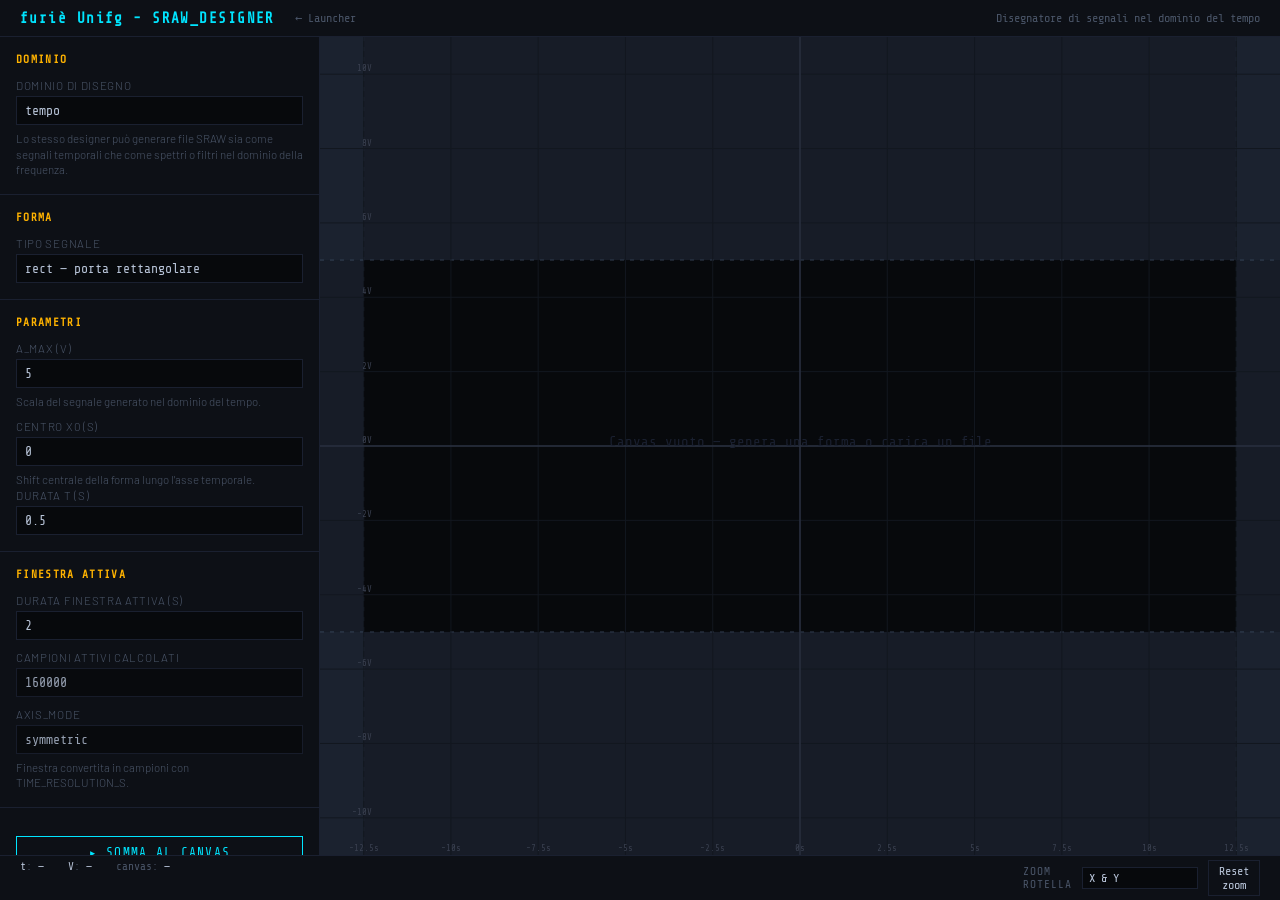
==== www/designer/index.html @ 0b74566f "Initial public release" ====
<!DOCTYPE html>
<html lang="it">
<head>
<meta charset="UTF-8">
<meta name="viewport" content="width=device-width, initial-scale=1.0">
<title>furiè UniFG - SRAW Designer</title>
<style>
  @import url('https://fonts.googleapis.com/css2?family=Share+Tech+Mono&family=Barlow:wght@300;400;600&display=swap');

  :root {
    --bg:      #07090c;
    --panel:   #0d1016;
    --border:  #1a2030;
    --accent:  #00e5ff;
    --accent2: #ffb300;
    --red:     #ff4060;
    --green:   #00ff88;
    --purple:  #c080ff;
    --text:    #b8c4d8;
    --muted:   #4a5568;
    --mono:    'Share Tech Mono', monospace;
    --sans:    'Barlow', sans-serif;
  }

  *, *::before, *::after { box-sizing: border-box; margin: 0; padding: 0; }
  body {
    background: var(--bg);
    color: var(--text);
    font-family: var(--sans);
    font-weight: 300;
    height: 100vh;
    display: flex;
    flex-direction: column;
    overflow: hidden;
  }

  #header {
    background: var(--panel);
    border-bottom: 1px solid var(--border);
    padding: 10px 20px;
    display: flex;
    align-items: center;
    gap: 20px;
    flex-shrink: 0;
  }
  #header h1 { font-family: var(--mono); font-size: 0.9rem; color: var(--accent); letter-spacing: 0.1em; }
  #header a { font-family: var(--mono); font-size: 0.75rem; color: var(--muted); text-decoration: none; }
  #header a:hover { color: var(--accent); }

  #main { display: flex; flex: 1; overflow: hidden; }

  #sidebar {
    width: 320px;
    background: var(--panel);
    border-right: 1px solid var(--border);
    display: flex;
    flex-direction: column;
    flex-shrink: 0;
    overflow-y: auto;
  }

  .sb-section {
    padding: 16px;
    border-bottom: 1px solid var(--border);
  }
  .sb-section h3 {
    font-family: var(--mono);
    font-size: 0.7rem;
    letter-spacing: 0.12em;
    color: var(--accent2);
    text-transform: uppercase;
    margin-bottom: 12px;
  }

  label {
    display: block;
    font-size: 0.72rem;
    letter-spacing: 0.06em;
    color: var(--muted);
    text-transform: uppercase;
    margin-bottom: 4px;
    margin-top: 10px;
  }
  label:first-of-type { margin-top: 0; }

  select, input[type="number"], input[type="text"] {
    width: 100%;
    background: var(--bg);
    border: 1px solid var(--border);
    color: var(--text);
    font-family: var(--mono);
    font-size: 0.82rem;
    padding: 6px 8px;
    outline: none;
    appearance: none;
    transition: border-color 0.15s, opacity 0.15s;
  }
  select:focus, input:focus { border-color: var(--accent); }
  select:disabled, input[readonly] { opacity: 0.8; cursor: default; }

  .mini-note {
    margin-top: 6px;
    font-size: 0.72rem;
    color: var(--muted);
    line-height: 1.35;
  }

  .btn-full {
    width: 100%;
    margin-top: 12px;
    background: transparent;
    border: 1px solid var(--accent);
    color: var(--accent);
    font-family: var(--mono);
    font-size: 0.8rem;
    letter-spacing: 0.1em;
    padding: 8px;
    cursor: pointer;
    text-transform: uppercase;
    transition: background 0.15s, color 0.15s;
  }
  .btn-full:hover { background: var(--accent); color: var(--bg); }
  .btn-export { border-color: var(--green); color: var(--green); }
  .btn-export:hover { background: var(--green); color: var(--bg); }

  #canvas-wrap { flex: 1; position: relative; overflow: hidden; }
  canvas { display: block; width: 100%; height: 100%; cursor: crosshair; }

  #statusbar {
    background: var(--panel);
    border-top: 1px solid var(--border);
    padding: 4px 20px;
    font-family: var(--mono);
    font-size: 0.7rem;
    color: var(--muted);
    display: flex;
    gap: 24px;
    flex-shrink: 0;
  }
  #statusbar span { color: var(--text); }

  #save-msg {
    margin-top: 10px;
    font-family: var(--mono);
    font-size: 0.72rem;
    min-height: 1.2em;
  }
  #save-msg.ok { color: var(--green); }
  #save-msg.err { color: var(--red); }
</style>
</head>
<body>

<div id="header">
  <h1>furiè Unifg - SRAW_DESIGNER</h1>
  <a href="../index.php">← Launcher</a>
  <span style="flex:1"></span>
  <span id="header-subtitle" style="font-family:var(--mono);font-size:0.75rem;color:var(--muted)">Disegnatore di segnali nel dominio del tempo e filtri nel dominio della frequenza</span>
</div>

<div id="main">
  <div id="sidebar">

    <div class="sb-section">
      <h3>Dominio</h3>
      <label>Dominio di disegno</label>
      <select id="domain" onchange="updateDomainUi()">
        <option value="time" selected>tempo</option>
        <option value="freq">frequenza</option>
      </select>
      <div class="mini-note">Lo stesso designer può generare file SRAW sia come segnali temporali che come spettri o filtri nel dominio della frequenza.</div>
    </div>

    <div class="sb-section">
      <h3>Forma</h3>
      <label>Tipo segnale</label>
      <select id="shape-type" onchange="onShapeChange()">
        <option value="rect">rect — porta rettangolare</option>
        <option value="tri">tri — porta triangolare</option>
        <option value="sinc">sinc — sinc cardinale</option>
        <option value="sin">sin — sinusoide</option>
        <option value="cos">cos — cosinusoide</option>
        <option value="square">onda quadra</option>
        <option value="gauss">gaussiana</option>
        <option value="exp">esponenziale</option>
        <option value="ramp">rampa lineare</option>
        <option value="dirac">impulso (approssimato)</option>
        <option value="step">gradino unitario</option>
      </select>
    </div>

    <div class="sb-section">
      <h3>Parametri</h3>
      <label id="amp-max-label">A_max (V)</label>
      <input type="number" id="amp-max" value="5" step="0.5">
      <div class="mini-note" id="amp-note">Scala del segnale generato nel dominio del tempo.</div>

      <label id="center-label">Centro x0 (s)</label>
      <input type="number" id="center-x0" value="0" step="0.1">
      <div class="mini-note" id="center-note">Shift centrale della forma lungo l'asse X.</div>

      <div id="params-fields"></div>
    </div>

    <div class="sb-section">
      <h3>Finestra attiva</h3>
      <label id="window-label">Durata finestra attiva (s)</label>
      <input type="number" id="window-span" value="2" step="0.1">
      <label>Campioni attivi calcolati</label>
      <input type="number" id="n-samples" value="0" readonly>
      <label>axis_mode</label>
      <select id="axis-mode" disabled>
        <option value="symmetric" selected>symmetric</option>
        <option value="positive">positive</option>
      </select>
      <div class="mini-note" id="window-note">La finestra attiva viene convertita automaticamente in campioni usando la risoluzione del dominio selezionato.</div>
    </div>

    <div class="sb-section">
      <button class="btn-full" onclick="generate()">▸ Somma al canvas</button>
      <button class="btn-full" onclick="clearCanvas()" style="margin-top:6px;border-color:var(--red);color:var(--red)">✕ Pulisci canvas</button>
    </div>

    <div class="sb-section">
      <h3>Operazioni sul canvas</h3>
      <label>Operazione</label>
      <select id="op-type" onchange="updateOpUi()">
        <option value="gain">gain — scala ampiezza</option>
        <option value="shift">shift — traslazione asse X</option>
        <option value="mirror_y">mirror — ribalta asse X</option>
        <option value="dilate_x">dilata — dilata asse X</option>
        <option value="mul">moltiplica per sraw da /data</option>
        <option value="sum_file">somma sraw da /data</option>
      </select>
      <div id="op-params-fields"></div>
      <button class="btn-full" onclick="applyOp()" style="border-color:var(--purple);color:var(--purple)">▸ Applica</button>
      <div id="op-msg" style="margin-top:8px;font-family:var(--mono);font-size:0.72rem;min-height:1em"></div>
    </div>

    <div class="sb-section">
      <h3>File</h3>
      <button class="btn-full" onclick="openFileBrowserLoad()" style="border-color:var(--accent2);color:var(--accent2)">⬆ Carica da /data (somma)</button>
      <button class="btn-full btn-export" onclick="openFileBrowserSave()" style="margin-top:6px">⬇ Salva in /data</button>
      <div id="save-msg"></div>
    </div>

  </div>

  <div id="canvas-wrap">
    <canvas id="cv"></canvas>
  </div>
</div>

<div id="statusbar">
  <div><span id="st-x-label">t</span>: <span id="st-x">—</span></div>
  <div><span id="st-y-label">V</span>: <span id="st-y">—</span></div>
  <div>canvas: <span id="st-n">—</span></div>
  <div style="margin-left:auto;display:flex;align-items:center;gap:10px">
    <span style="font-size:0.7rem;color:var(--muted);text-transform:uppercase;letter-spacing:0.1em">Zoom rotella</span>
    <select id="zoom-mode" style="font-family:var(--mono);font-size:0.75rem;background:var(--bg);border:1px solid var(--border);color:var(--text);padding:3px 6px;outline:none">
      <option value="xy">X &amp; Y</option>
      <option value="x">solo X</option>
      <option value="y">solo Y</option>
    </select>
    <button onclick="resetViewport()" style="font-family:var(--mono);font-size:0.75rem;background:transparent;border:1px solid var(--border);color:var(--text);padding:3px 10px;cursor:pointer">Reset zoom</button>
  </div>
</div>

<script src="../shared/sraw_shared.js"></script>
<script>
const fileBrowser = new SrawFileBrowser({ phpRoot: '../' });

let C = null;
let vp  = { xMin: -1, xMax: 1, yMin: -1, yMax: 1 };
let pan = { active: false, startX: 0, startY: 0, vpStart: null };

let currentPreviewSamples = null;
let currentDesign         = null;
// Canvas accumulato denso: null = vuoto
// Quando popolato: { axisMode:'symmetric', re: Float64Array, im: Float64Array }
let canvasDense = null;

const cv  = document.getElementById('cv');
const ctx = cv.getContext('2d');

// ── Shape params ─────────────────────────────────────────────────
const SHAPE_PARAMS = {
  rect:   [ { id: 'T', step: 0.1, valTime: 0.5,  valFreq: 200,   label: d => d === 'time' ? 'Durata T (s)'    : 'Larghezza B (Hz)' } ],
  tri:    [ { id: 'T', step: 0.1, valTime: 0.5,  valFreq: 200,   label: d => d === 'time' ? 'Durata T (s)'    : 'Larghezza B (Hz)' } ],
  sinc:   [ { id: 'T', step: 0.1, valTime: 0.5,  valFreq: 200,   label: d => d === 'time' ? 'Scala T (s)'     : 'Scala B (Hz)'     } ],
  sin:    [ { id: 'f',    step: 0.5,  valTime: 2,    valFreq: 0.01, label: d => d === 'time' ? 'Frequenza f (Hz)' : 'Densità ν (cicli/Hz)' },
            { id: 'phi',  step: 0.1,  valTime: 0,    valFreq: 0,    label: () => 'Fase φ (rad)' } ],
  cos:    [ { id: 'f',    step: 0.5,  valTime: 2,    valFreq: 0.01, label: d => d === 'time' ? 'Frequenza f (Hz)' : 'Densità ν (cicli/Hz)' },
            { id: 'phi',  step: 0.1,  valTime: 0,    valFreq: 0,    label: () => 'Fase φ (rad)' } ],
  square: [ { id: 'f',    step: 0.5,  valTime: 2,    valFreq: 0.01, label: d => d === 'time' ? 'Frequenza f (Hz)' : 'Densità ν (cicli/Hz)' },
            { id: 'duty', step: 0.05, valTime: 0.5,  valFreq: 0.5,  label: () => 'Duty cycle (0–1)' } ],
  gauss:  [ { id: 'sigma', step: 0.05, valTime: 0.2,  valFreq: 80,   label: d => d === 'time' ? 'σ (s)' : 'σ (Hz)' } ],
  exp:    [ { id: 'tau',   step: 0.05, valTime: 0.3,  valFreq: 120,  label: d => d === 'time' ? 'τ (s)' : 'τ (Hz)' } ],
  ramp:   [ { id: 'T', step: 0.1, valTime: 12.5, valFreq: 10000, label: d => d === 'time' ? 'Durata T (s)' : 'Larghezza B (Hz)' } ],
  dirac:  [ { id: 'width', step: 0.01, valTime: 0.05, valFreq: 40,   label: d => d === 'time' ? 'Larghezza impulso (s)' : 'Larghezza impulso (Hz)' } ],
  step:   [],
};

// Centri di default per forma (dominio tempo). Le altre forme usano 0.
const SHAPE_DEFAULT_CENTER = { ramp: 'half_max' }; // 'half_max' = C.TIME_MAX/2 at runtime

// Span di default per forma: null = usa il default globale (2s/1000Hz).
// 'full' = usa C.TIME_MAX / C.FREQ_MAX (range completo).
// Le forme il cui segnale si estende oltre la finestra di default
// vengono mostrate subito con il range fisico corretto.
const SHAPE_DEFAULT_SPAN = {
  exp:    'full',
  sin:    'full',
  cos:    'full',
  square: 'full',
  gauss:  'full',
  ramp:   'full',
};

// ── Op params ─────────────────────────────────────────────────────
const OP_PARAMS = {
  gain:     [ { id: 'gain_val',   label: 'Fattore (es. 0.5, -1, 2)', type: 'number', step: 0.1, def: 1 } ],
  shift:    [ { id: 'shift_val',  label: 'Valore shift', type: 'number', step: 0.1, def: 0 },
              { id: 'shift_unit', label: 'Unità', type: 'select',
                opts: [['samples','campioni'],['time','secondi (s)'],['freq','Hz']] } ],
  mirror_y: [],
  dilate_x: [ { id: 'dilate_val', label: 'Fattore dilatazione', type: 'number', step: 0.1, def: 2 } ],
  mul:      [ { id: 'op_file', label: 'File B da /data', type: 'filepick' } ],
  sum_file: [ { id: 'op_file', label: 'File B da /data', type: 'filepick' } ],
};

// ── Domain helpers ────────────────────────────────────────────────
function getDomain()              { return document.getElementById('domain').value; }
function getAxisUnit()            { return getDomain() === 'time' ? 's' : 'Hz'; }
function getAmpUnit()             { return getDomain() === 'time' ? 'V' : 'Vs'; }
function getXRes()                { return getDomain() === 'time' ? C.TIME_RES     : C.FREQ_RES;      }
function getAmpRes()              { return getDomain() === 'time' ? C.AMP_TIME_RES : C.AMP_FREQ_RES;  }
function getHalfRangeXPhys()      { return getDomain() === 'time' ? C.TIME_MAX     : C.FREQ_MAX;      }
function getAmpDisplayHalfRange() { return 2 * C.AMP_INT_MAX * getAmpRes(); }
function getHardXRange()          { return { min: -(C.MAX_SAMPLES / 2), max: (C.MAX_SAMPLES / 2) - 1 }; }

function fmtFixedTrim(v, digits = 6) {
  return Number(v).toFixed(digits).replace(/\.0+$/, '').replace(/(\.\d*?)0+$/, '$1');
}

// ── Shape change handler ──────────────────────────────────────────
function onShapeChange() {
  if (!C) return;
  const shape    = document.getElementById('shape-type').value;
  const centerEl = document.getElementById('center-x0');
  const spanEl   = document.getElementById('window-span');

  // Se l'utente non ha mai toccato il centro, imposta il default per la forma
  if (!centerEl.dataset.userTouched) {
    const rawCenter = SHAPE_DEFAULT_CENTER[shape];
    const defCenter = getDomain() === 'time'
      ? (rawCenter === 'half_max' ? C.TIME_MAX / 2 : (rawCenter ?? 0))
      : (rawCenter === 'half_max' ? C.FREQ_MAX / 2 : (rawCenter ? rawCenter * C.FREQ_RES / C.TIME_RES : 0));
    centerEl.value = fmtFixedTrim(defCenter, 6);
  }

  // Se l'utente non ha mai toccato la finestra, imposta lo span di default per la forma
  if (!spanEl.dataset.userTouched) {
    const spanSpec = SHAPE_DEFAULT_SPAN[shape];
    if (spanSpec === 'full') {
      const fullSpan = getDomain() === 'time' ? C.TIME_MAX * 2 : C.FREQ_MAX * 2;
      spanEl.value = fmtFixedTrim(fullSpan, 6);
    }
  }

  updateParams();
  clearSaveMsg();
}

// ── UI helpers ────────────────────────────────────────────────────
function updateParams() {
  const domain = getDomain();
  const shape  = document.getElementById('shape-type').value;
  const wrap   = document.getElementById('params-fields');
  wrap.innerHTML = '';
  for (const p of (SHAPE_PARAMS[shape] || [])) {
    const defVal = domain === 'time' ? p.valTime : p.valFreq;
    wrap.insertAdjacentHTML('beforeend',
      `<label>${p.label(domain)}</label>
       <input type="number" id="param-${p.id}" value="${defVal}" step="${p.step}">`);
  }
}

function getParam(id, fallback) {
  const el = document.getElementById('param-' + id);
  if (!el) return fallback;
  const v = parseFloat(el.value);
  return Number.isFinite(v) ? v : fallback;
}

function updateDomainUi() {
  if (!C) return;
  const domain   = getDomain();
  const axisUnit = getAxisUnit();
  const ampUnit  = getAmpUnit();

  document.getElementById('header-subtitle').textContent = domain === 'time'
    ? 'Disegnatore di segnali nel dominio del tempo'
    : 'Disegnatore di segnali nel dominio della frequenza';

  document.getElementById('amp-max-label').textContent = `A_max (${ampUnit})`;
  document.getElementById('amp-note').textContent = domain === 'time'
    ? 'Scala del segnale generato nel dominio del tempo.'
    : 'Scala dello spettro o filtro generato nel dominio della frequenza.';

  document.getElementById('center-label').textContent = `Centro x0 (${axisUnit})`;
  document.getElementById('center-note').textContent  = domain === 'time'
    ? "Shift centrale della forma lungo l'asse temporale."
    : "Shift centrale della forma lungo l'asse di frequenza.";

  document.getElementById('window-label').textContent = domain === 'time'
    ? 'Durata finestra attiva (s)' : 'Larghezza finestra attiva (Hz)';

  document.getElementById('window-note').textContent = domain === 'time'
    ? 'Finestra convertita in campioni con TIME_RESOLUTION_S.'
    : 'Finestra convertita in campioni con FREQ_RESOLUTION_HZ.';

  document.getElementById('st-x-label').textContent = domain === 'time' ? 't' : 'f';
  document.getElementById('st-y-label').textContent = ampUnit;

  document.getElementById('center-x0').step = domain === 'time' ? '0.1' : '1';

  const spanEl = document.getElementById('window-span');
  spanEl.step = domain === 'time' ? '0.1' : '1';
  if (!spanEl.dataset.userTouched) spanEl.value = domain === 'time' ? '2' : '1000';

  updateParams();
  syncWindowUi();
  resetViewport();
  clearSaveMsg();
  draw();
}

function updateOpUi() {
  const op   = document.getElementById('op-type').value;
  const wrap = document.getElementById('op-params-fields');
  wrap.innerHTML = '';
  for (const p of (OP_PARAMS[op] || [])) {
    const lbl = `<label style="margin-top:10px">${p.label}</label>`;
    if (p.type === 'number') {
      wrap.insertAdjacentHTML('beforeend',
        `${lbl}<input type="number" id="opf-${p.id}" value="${p.def}" step="${p.step}">`);
    } else if (p.type === 'select') {
      const opts = p.opts.map(([v, t]) => `<option value="${v}">${t}</option>`).join('');
      wrap.insertAdjacentHTML('beforeend', `${lbl}<select id="opf-${p.id}">${opts}</select>`);
    } else if (p.type === 'filepick') {
      wrap.insertAdjacentHTML('beforeend',
        `${lbl}<div style="display:flex;gap:6px;margin-top:4px">
          <input type="text" id="opf-${p.id}" placeholder="nessun file scelto" readonly
                 style="flex:1;opacity:0.7">
          <button onclick="pickOpFile()"
                  style="background:transparent;border:1px solid var(--border);color:var(--text);
                         font-family:var(--mono);font-size:0.75rem;padding:4px 8px;cursor:pointer">…</button>
        </div>`);
    }
  }
}

function pickOpFile() {
  fileBrowser.open({
    mode: 'load', filter: 'sraw',
    onPick: relPath => {
      const el = document.getElementById('opf-op_file');
      if (el) el.value = relPath;
    },
  });
}

function getOpParam(id) {
  const el = document.getElementById('opf-' + id);
  return el ? el.value : null;
}

// ── Window helpers ────────────────────────────────────────────────
function clipSpanPhysical(rawSpan) {
  const xRes = getXRes();
  const v = Number.isFinite(rawSpan) ? rawSpan : xRes;
  return Math.min(C.MAX_SAMPLES * xRes, Math.max(xRes, v));
}

function clipCenterPhysical(rawCenter) {
  const half = getHalfRangeXPhys();
  const v = Number.isFinite(rawCenter) ? rawCenter : 0;
  return Math.min(half, Math.max(-half, v));
}

function spanToRequestedSamples(spanPhysical) {
  return Math.min(C.MAX_SAMPLES, Math.max(1, Math.round(clipSpanPhysical(spanPhysical) / getXRes())));
}

function syncWindowUi() {
  if (!C) return;
  const spanEl    = document.getElementById('window-span');
  const centerEl  = document.getElementById('center-x0');
  const samplesEl = document.getElementById('n-samples');

  const clippedSpan = clipSpanPhysical(parseFloat(spanEl.value));
  const reqSamples  = spanToRequestedSamples(clippedSpan);
  spanEl.value    = fmtFixedTrim(reqSamples * getXRes(), 6);
  centerEl.value  = fmtFixedTrim(clipCenterPhysical(parseFloat(centerEl.value)), 6);
  samplesEl.value = String(reqSamples);
}

function xPhys(idx) { return idx * getXRes(); }
function yPhys(v)   { return v   * getAmpRes(); }

function clearSaveMsg() {
  const msg = document.getElementById('save-msg');
  msg.textContent = ''; msg.className = '';
}

function resetViewport() {
  if (!C) return;
  const xAbs = getHalfRangeXPhys()      * 1.10;
  const yAbs = getAmpDisplayHalfRange() * 1.10;
  vp = {
    xMin: -xAbs / getXRes(),   xMax:  xAbs / getXRes(),
    yMin: -yAbs / getAmpRes(), yMax:  yAbs / getAmpRes(),
  };
  draw();
}

// ── sinc helper ───────────────────────────────────────────────────
function sinc_norm(x) {
  return Math.abs(x) < 1e-12 ? 1 : Math.sin(Math.PI * x) / (Math.PI * x);
}

// ── computeNormalized ─────────────────────────────────────────────
function computeNormalized(xAxis, shape) {
  switch (shape) {
    case 'rect': {
      const T = getParam('T', getDomain() === 'time' ? 0.5 : 200);
      return Math.abs(xAxis) <= T / 2 ? 1 : 0;
    }
    case 'tri': {
      const T = Math.max(getParam('T', getDomain() === 'time' ? 0.5 : 200), 1e-12);
      const x = Math.abs(xAxis) / (T / 2);
      return x <= 1 ? 1 - x : 0;
    }
    case 'sinc': {
      const T = Math.max(getParam('T', getDomain() === 'time' ? 0.5 : 200), 1e-12);
      return sinc_norm(xAxis / T);
    }
    case 'sin':
      return Math.sin(2 * Math.PI * getParam('f', getDomain() === 'time' ? 2 : 0.01) * xAxis + getParam('phi', 0));
    case 'cos':
      return Math.cos(2 * Math.PI * getParam('f', getDomain() === 'time' ? 2 : 0.01) * xAxis + getParam('phi', 0));
    case 'square': {
      const freq  = getParam('f', getDomain() === 'time' ? 2 : 0.01);
      const phase = ((xAxis * freq) % 1 + 1) % 1;
      return phase < getParam('duty', 0.5) ? 1 : -1;
    }
    case 'gauss': {
      const sigma = Math.max(getParam('sigma', getDomain() === 'time' ? 0.2 : 80), 1e-12);
      return Math.exp(-(xAxis * xAxis) / (2 * sigma * sigma));
    }
    case 'exp': {
      const tau = Math.max(getParam('tau', getDomain() === 'time' ? 0.3 : 120), 1e-12);
      return xAxis >= 0 ? Math.exp(-xAxis / tau) : 0;
    }
    case 'ramp': {
      // rampa da 0 a 1 nell'intervallo [-T/2, +T/2], zero fuori
      const T    = Math.max(getParam('T', getDomain() === 'time' ? 12.5 : 10000), 1e-12);
      const half = T / 2;
      if (xAxis < -half || xAxis > half) return 0;
      return (xAxis + half) / T;
    }
    case 'dirac': {
      const width = Math.max(getParam('width', getDomain() === 'time' ? 0.05 : 40), getXRes());
      return Math.abs(xAxis) <= width / 2 ? 1 / width : 0;
    }
    case 'step':
      return xAxis >= 0 ? 1 : 0;
    default:
      return 0;
  }
}

// ── Dense canvas helpers ──────────────────────────────────────────
function makeDenseGrid() {
  return { xMin: -(C.MAX_SAMPLES / 2), len: C.MAX_SAMPLES };
}

function denseFromKnots(knots) {
  const { xMin, len } = makeDenseGrid();
  const re = new Float64Array(len);
  const im = new Float64Array(len);
  if (!knots || knots.length === 0) return { axisMode: 'symmetric', re, im };
  for (let i = 0; i < len; i++) {
    const s = interpolate(knots, xMin + i);
    re[i] = s.re;
    im[i] = s.im;
  }
  return { axisMode: 'symmetric', re, im };
}

/**
 * Produce knot points compatti dal canvas denso.
 * Include solo campioni non-zero e un campione zero di "guardia"
 * immediatamente prima e dopo ogni zona attiva.
 * Non aggiunge sentinel agli estremi assoluti: così il renderer
 * non traccia la linea fuori dalla zona attiva.
 */
function denseToKnots(dense) {
  const { xMin, len } = makeDenseGrid();
  const { re, im }    = dense;
  const out = [];

  for (let i = 0; i < len; i++) {
    const r = Math.round(re[i]);
    const j = Math.round(im[i]);

    const isNonZero   = r !== 0 || j !== 0;
    const prevNonZero = i > 0       && (Math.round(re[i - 1]) !== 0 || Math.round(im[i - 1]) !== 0);
    const nextNonZero = i < len - 1 && (Math.round(re[i + 1]) !== 0 || Math.round(im[i + 1]) !== 0);

    if (isNonZero || prevNonZero || nextNonZero) {
      out.push({ x: xMin + i, re: r, im: j });
    }
  }
  return out;
}

function clampDense(dense) {
  const m = C.AMP_INT_MAX;
  for (let i = 0; i < dense.re.length; i++) {
    dense.re[i] = Math.max(-m, Math.min(m, dense.re[i]));
    dense.im[i] = Math.max(-m, Math.min(m, dense.im[i]));
  }
}

function refreshFromDense() {
  currentPreviewSamples = denseToKnots(canvasDense);
  document.getElementById('st-n').textContent = `${currentPreviewSamples.length} knots`;
  clearSaveMsg();
  draw();
}

// ── generate(): somma al canvas ───────────────────────────────────
function generate() {
  if (!C) return;
  syncWindowUi();

  const shape  = document.getElementById('shape-type').value;
  const ampMax = Math.max(0, parseFloat(document.getElementById('amp-max').value) || 0);
  const x0Phys = clipCenterPhysical(parseFloat(document.getElementById('center-x0').value));
  const reqSpan    = clipSpanPhysical(parseFloat(document.getElementById('window-span').value));
  const reqSamples = spanToRequestedSamples(reqSpan);
  const xRes   = getXRes();
  const ampRes = getAmpRes();
  const { min: xHardMin, max: xHardMax } = getHardXRange();

  const centerIndex = Math.round(x0Phys / xRes);
  let activeStartX  = centerIndex - Math.floor(reqSamples / 2);
  let activeEndX    = activeStartX + reqSamples - 1;
  if (activeStartX < xHardMin) activeStartX = xHardMin;
  if (activeEndX   > xHardMax) activeEndX   = xHardMax;
  const actualCount = Math.max(1, activeEndX - activeStartX + 1);

  document.getElementById('center-x0').value   = fmtFixedTrim(x0Phys, 6);
  document.getElementById('window-span').value = fmtFixedTrim(actualCount * xRes, 6);
  document.getElementById('n-samples').value   = String(actualCount);

  // Calcola valori normalizzati
  const rawVals = new Float64Array(actualCount);
  let maxAbs = 0;
  for (let i = 0; i < actualCount; i++) {
    const v = computeNormalized((activeStartX + i) * xRes - x0Phys, shape);
    rawVals[i] = v;
    if (Math.abs(v) > maxAbs) maxAbs = Math.abs(v);
  }
  const intScale = maxAbs > 0 ? (ampMax / ampRes) / maxAbs : 0;

  // Inizializza o riusa canvasDense
  if (!canvasDense) {
    canvasDense = { axisMode: 'symmetric', re: new Float64Array(C.MAX_SAMPLES), im: new Float64Array(C.MAX_SAMPLES) };
  }
  const { xMin } = makeDenseGrid();

  // Somma sul canvas denso
  for (let i = 0; i < actualCount; i++) {
    const idx = (activeStartX + i) - xMin;
    canvasDense.re[idx] = clampAmp(Math.round(canvasDense.re[idx] + rawVals[i] * intScale));
  }

  currentDesign = { domain: getDomain(), shape, ampMax, x0Phys, activeStartX, activeEndX };
  refreshFromDense();
}

// ── clearCanvas ───────────────────────────────────────────────────
function clearCanvas() {
  canvasDense = null;
  currentPreviewSamples = null;
  currentDesign = null;
  document.getElementById('st-n').textContent = '—';
  clearSaveMsg();
  draw();
}

// ── buildFullSrawText ─────────────────────────────────────────────
function buildFullSrawText() {
  if (!currentPreviewSamples || currentPreviewSamples.length === 0) return '';
  return serializeSraw(currentPreviewSamples, 'symmetric', 'Generated by SRAW Designer');
}

// ── applyOp ───────────────────────────────────────────────────────
async function applyOp() {
  const opMsg = document.getElementById('op-msg');
  opMsg.style.color = 'var(--muted)'; opMsg.textContent = '…';

  if (!canvasDense) {
    opMsg.style.color = 'var(--red)'; opMsg.textContent = 'Canvas vuoto.'; return;
  }

  const op      = document.getElementById('op-type').value;
  const { len } = makeDenseGrid();
  const re      = canvasDense.re;
  const im      = canvasDense.im;

  try {
    if (op === 'gain') {
      const g = parseFloat(getOpParam('gain_val'));
      if (!isFinite(g)) throw new Error('Fattore non valido');
      for (let i = 0; i < len; i++) { re[i] *= g; im[i] *= g; }

    } else if (op === 'mirror_y') {
      const newRe = new Float64Array(len);
      const newIm = new Float64Array(len);
      for (let i = 0; i < len; i++) { newRe[i] = re[len - 1 - i]; newIm[i] = im[len - 1 - i]; }
      canvasDense.re = newRe; canvasDense.im = newIm;

    } else if (op === 'shift') {
      const val  = parseFloat(getOpParam('shift_val'));
      const unit = getOpParam('shift_unit');
      if (!isFinite(val)) throw new Error('Valore non valido');
      let shiftSamples;
      if      (unit === 'time') shiftSamples = Math.round(val / C.TIME_RES);
      else if (unit === 'freq') shiftSamples = Math.round(val / C.FREQ_RES);
      else                      shiftSamples = Math.round(val);

      const newRe = new Float64Array(len);
      const newIm = new Float64Array(len);
      for (let i = 0; i < len; i++) {
        const src = i - shiftSamples;
        if (src >= 0 && src < len) { newRe[i] = re[src]; newIm[i] = im[src]; }
      }
      canvasDense.re = newRe; canvasDense.im = newIm;

    } else if (op === 'dilate_x') {
      const factor = parseFloat(getOpParam('dilate_val'));
      if (!isFinite(factor) || factor === 0) throw new Error('Fattore non valido');
      const newRe = new Float64Array(len);
      const newIm = new Float64Array(len);
      for (let i = 0; i < len; i++) {
        const srcF = i / factor;
        const s0   = Math.floor(srcF);
        const s1   = Math.ceil(srcF);
        if (s0 >= 0 && s1 < len) {
          const t = srcF - s0;
          newRe[i] = re[s0] + (re[s1] - re[s0]) * t;
          newIm[i] = im[s0] + (im[s1] - im[s0]) * t;
        }
      }
      canvasDense.re = newRe; canvasDense.im = newIm;

    } else if (op === 'mul' || op === 'sum_file') {
      const relPath = getOpParam('op_file');
      if (!relPath) throw new Error('Scegli prima un file B');
      opMsg.textContent = 'Caricamento ' + relPath + '…';
      const url = '../data/' + relPath.split('/').map(encodeURIComponent).join('/');
      const res = await fetch(url);
      if (!res.ok) throw new Error('HTTP ' + res.status);
      const parsed = parseSraw(await res.text());
      const bDense = denseFromKnots(parsed.samples);

      if (op === 'sum_file') {
        for (let i = 0; i < len; i++) { re[i] += bDense.re[i]; im[i] += bDense.im[i]; }
      } else {
        const m = C.AMP_INT_MAX;
        for (let i = 0; i < len; i++) {
          const ar = re[i], ai = im[i], br = bDense.re[i], bi = bDense.im[i];
          re[i] = (ar * br - ai * bi) / m;
          im[i] = (ar * bi + ai * br) / m;
        }
      }
    }

    clampDense(canvasDense);
    refreshFromDense();
    opMsg.style.color = 'var(--green)'; opMsg.textContent = '✓ ' + op + ' applicato';

  } catch (e) {
    opMsg.style.color = 'var(--red)'; opMsg.textContent = '⚠ ' + e.message;
  }
}

// ── File browser ──────────────────────────────────────────────────
function openFileBrowserLoad() {
  fileBrowser.open({
    mode: 'load', filter: 'sraw',
    onPick: (relPath, text) => {
      try {
        const parsed   = parseSraw(text);
        const incoming = denseFromKnots(parsed.samples);
        if (!canvasDense) {
          canvasDense = incoming;
        } else {
          const { len } = makeDenseGrid();
          for (let i = 0; i < len; i++) {
            canvasDense.re[i] += incoming.re[i];
            canvasDense.im[i] += incoming.im[i];
          }
          clampDense(canvasDense);
        }
        currentDesign = null;
        fileBrowser._lastLoadedName = relPath.includes('/')
          ? relPath.slice(relPath.lastIndexOf('/') + 1) : relPath;
        refreshFromDense();
      } catch (e) {
        const msg = document.getElementById('save-msg');
        msg.textContent = '⚠ ' + e.message; msg.className = 'err';
      }
    },
  });
}

function openFileBrowserSave() {
  if (!canvasDense) {
    const msg = document.getElementById('save-msg');
    msg.textContent = 'Canvas vuoto.'; msg.className = 'err'; return;
  }
  fileBrowser.open({
    mode: 'save', filter: 'sraw',
    defaultName: fileBrowser._lastLoadedName
      || (currentDesign ? currentDesign.shape + '.sraw' : 'canvas.sraw'),
    content: () => buildFullSrawText(),
    onSave: relPath => {
      const msg = document.getElementById('save-msg');
      msg.textContent = '✓ Salvato in data/' + relPath; msg.className = 'ok';
    },
  });
}

// ── Render ────────────────────────────────────────────────────────
function resize() {
  cv.width  = Math.max(1, Math.floor(cv.offsetWidth  * devicePixelRatio));
  cv.height = Math.max(1, Math.floor(cv.offsetHeight * devicePixelRatio));
  draw();
}

function draw() {
  if (!C) return;
  const W = cv.width, H = cv.height;

  ctx.clearRect(0, 0, W, H);
  ctx.fillStyle = '#07090c';
  ctx.fillRect(0, 0, W, H);

  drawOutOfRangeZones(W, H, 'symmetric', -C.AMP_INT_MAX, C.AMP_INT_MAX);
  drawGridAndAxes(W, H,
    x => fmtNum(xPhys(x)) + getAxisUnit(),
    y => fmtNum(yPhys(y)) + getAmpUnit());

  if (!currentPreviewSamples || currentPreviewSamples.length === 0) {
    ctx.fillStyle = '#1a2030';
    ctx.font = `${14 * devicePixelRatio}px 'Share Tech Mono', monospace`;
    ctx.textAlign = 'center';
    ctx.fillText('Canvas vuoto — genera una forma o carica un file', W / 2, H / 2);
    return;
  }

  const valFn  = s => s.re;
  const getYFn = (samples, xq) => interpolate(samples, xq).re;
  drawSignal(currentPreviewSamples, W, H, valFn, getYFn, '#00ff88', false);
  drawKnots(currentPreviewSamples,  W, H, valFn, '#00ff88');
}

// ── Events ────────────────────────────────────────────────────────
bindPanZoom({
  getZoomMode: () => document.getElementById('zoom-mode').value,
  onUpdate: draw,
  onMouseMove: (wx, wy) => {
    document.getElementById('st-x').textContent = fmtNum(xPhys(wx)) + getAxisUnit();
    document.getElementById('st-y').textContent = fmtNum(yPhys(wy)) + getAmpUnit();
  },
});

new ResizeObserver(resize).observe(cv);

document.getElementById('window-span').addEventListener('input', e => {
  e.target.dataset.userTouched = '1';
  syncWindowUi(); clearSaveMsg();
});
document.getElementById('center-x0').addEventListener('input', e => {
  e.target.dataset.userTouched = '1';
  syncWindowUi(); clearSaveMsg();
});
document.getElementById('amp-max').addEventListener('input', clearSaveMsg);

// ── Boot ──────────────────────────────────────────────────────────
loadConf('../../conf/sraw.conf')
  .then(conf => {
    C = conf;
    updateParams();
    updateDomainUi();
    updateOpUi();
    resize();
  })
  .catch(err => alert('Errore caricamento sraw.conf: ' + err.message));
</script>
</body>
</html>
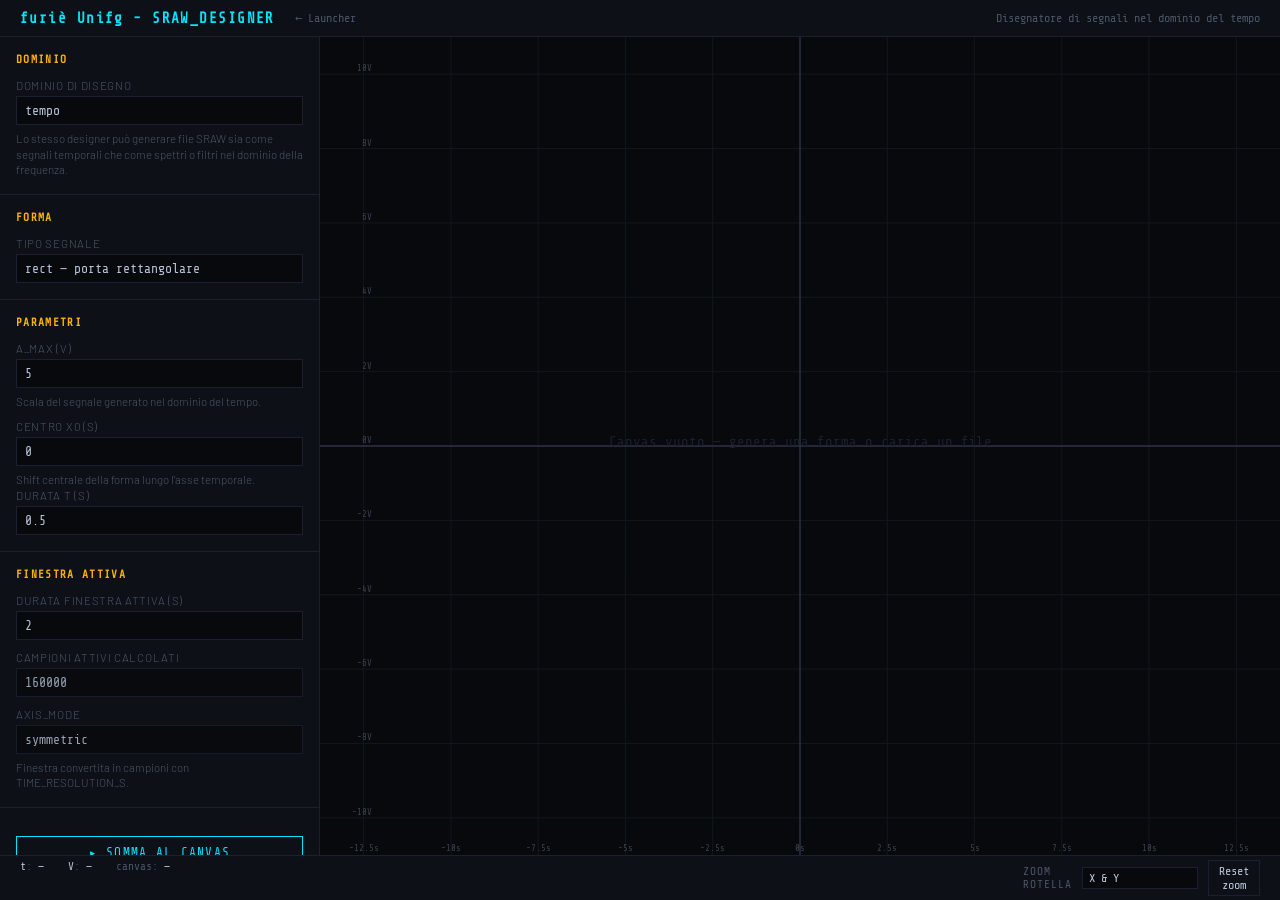
==== commit 76b0aa8b: "v0.0.2-alpha: risoluzione 1nV, file manager, miglioramenti UI Formato sraw v11: - Rimosso clamp +/-5" ====
--- a/www/designer/index.html
+++ b/www/designer/index.html
@@ -248,6 +248,7 @@
 
   <div id="canvas-wrap">
     <canvas id="cv"></canvas>
+    <canvas id="cv-overlay" style="position:absolute;top:0;left:0;width:100%;height:100%;pointer-events:none"></canvas>
   </div>
 </div>
 
@@ -336,7 +337,7 @@
 function getXRes()                { return getDomain() === 'time' ? C.TIME_RES     : C.FREQ_RES;      }
 function getAmpRes()              { return getDomain() === 'time' ? C.AMP_TIME_RES : C.AMP_FREQ_RES;  }
 function getHalfRangeXPhys()      { return getDomain() === 'time' ? C.TIME_MAX     : C.FREQ_MAX;      }
-function getAmpDisplayHalfRange() { return 2 * C.AMP_INT_MAX * getAmpRes(); }
+function getAmpDisplayHalfRange() { return C.AMP_INT_MAX !== null ? 2 * C.AMP_INT_MAX * getAmpRes() : 10; }
 function getHardXRange()          { return { min: -(C.MAX_SAMPLES / 2), max: (C.MAX_SAMPLES / 2) - 1 }; }
 
 function fmtFixedTrim(v, digits = 6) {
@@ -627,6 +628,7 @@
 }
 
 function clampDense(dense) {
+  if (C.AMP_INT_MAX === null) return; // SRAW-1.1: no limits
   const m = C.AMP_INT_MAX;
   for (let i = 0; i < dense.re.length; i++) {
     dense.re[i] = Math.max(-m, Math.min(m, dense.re[i]));
@@ -781,11 +783,12 @@
       if (op === 'sum_file') {
         for (let i = 0; i < len; i++) { re[i] += bDense.re[i]; im[i] += bDense.im[i]; }
       } else {
-        const m = C.AMP_INT_MAX;
+        // Product normalization: integers^2 -> integers via AMP_TIME_RES
+        const amp = C.AMP_TIME_RES;
         for (let i = 0; i < len; i++) {
           const ar = re[i], ai = im[i], br = bDense.re[i], bi = bDense.im[i];
-          re[i] = (ar * br - ai * bi) / m;
-          im[i] = (ar * bi + ai * br) / m;
+          re[i] = (ar * br - ai * bi) * amp;
+          im[i] = (ar * bi + ai * br) * amp;
         }
       }
     }
@@ -806,6 +809,8 @@
     onPick: (relPath, text) => {
       try {
         const parsed   = parseSraw(text);
+        // Update global C with per-file constants
+        if (parsed.fileConstants) Object.assign(C, parsed.fileConstants);
         const incoming = denseFromKnots(parsed.samples);
         if (!canvasDense) {
           canvasDense = incoming;
@@ -861,7 +866,7 @@
   ctx.fillStyle = '#07090c';
   ctx.fillRect(0, 0, W, H);
 
-  drawOutOfRangeZones(W, H, 'symmetric', -C.AMP_INT_MAX, C.AMP_INT_MAX);
+  if (C.AMP_INT_MAX !== null) drawOutOfRangeZones(W, H, 'symmetric', -C.AMP_INT_MAX, C.AMP_INT_MAX);
   drawGridAndAxes(W, H,
     x => fmtNum(xPhys(x)) + getAxisUnit(),
     y => fmtNum(yPhys(y)) + getAmpUnit());
@@ -881,13 +886,60 @@
 }
 
 // ── Events ────────────────────────────────────────────────────────
+const cvOverlay  = document.getElementById('cv-overlay');
+const ctxOverlay = cvOverlay.getContext('2d');
+
+function drawOverlay(wx) {
+  cvOverlay.width  = cv.width;
+  cvOverlay.height = cv.height;
+  ctxOverlay.clearRect(0, 0, cvOverlay.width, cvOverlay.height);
+  if (!currentPreviewSamples || currentPreviewSamples.length === 0) return;
+
+  const yVal = interpolate(currentPreviewSamples, wx).re;
+  const [dotCx, dotCy] = worldToCanvas(wx, yVal);
+
+  const r = 5 * devicePixelRatio;
+  ctxOverlay.beginPath();
+  ctxOverlay.arc(dotCx, dotCy, r, 0, Math.PI * 2);
+  ctxOverlay.fillStyle = '#ff4060';
+  ctxOverlay.fill();
+  ctxOverlay.strokeStyle = '#fff';
+  ctxOverlay.lineWidth = 1.5 * devicePixelRatio;
+  ctxOverlay.stroke();
+
+  const xLabel = fmtNum(xPhys(wx)) + ' ' + getAxisUnit();
+  const yLabel = fmtNum(yPhys(yVal)) + ' ' + getAmpUnit();
+  const label = xLabel + '  |  ' + yLabel;
+
+  const fontSize = Math.round(13 * devicePixelRatio);
+  ctxOverlay.font = `bold ${fontSize}px 'Share Tech Mono', monospace`;
+  const tw = ctxOverlay.measureText(label).width;
+  const pad = 6 * devicePixelRatio;
+
+  let lx = dotCx + 12 * devicePixelRatio;
+  let ly = dotCy - 12 * devicePixelRatio;
+  if (lx + tw + pad > cvOverlay.width) lx = dotCx - tw - 12 * devicePixelRatio;
+  if (ly - fontSize - pad / 2 < 0) ly = dotCy + 20 * devicePixelRatio;
+
+  ctxOverlay.fillStyle = 'rgba(7,9,12,0.85)';
+  ctxOverlay.fillRect(lx - pad, ly - fontSize - pad / 2, tw + pad * 2, fontSize + pad);
+  ctxOverlay.fillStyle = '#00ff88';
+  ctxOverlay.fillText(label, lx, ly);
+}
+
+function clearOverlay() {
+  ctxOverlay.clearRect(0, 0, cvOverlay.width, cvOverlay.height);
+}
+
 bindPanZoom({
   getZoomMode: () => document.getElementById('zoom-mode').value,
-  onUpdate: draw,
-  onMouseMove: (wx, wy) => {
+  onUpdate: () => { draw(); clearOverlay(); },
+  onMouseMove: (wx, wy, cx, cy) => {
     document.getElementById('st-x').textContent = fmtNum(xPhys(wx)) + getAxisUnit();
     document.getElementById('st-y').textContent = fmtNum(yPhys(wy)) + getAmpUnit();
+    drawOverlay(wx);
   },
+  onMouseLeave: clearOverlay,
 });
 
 new ResizeObserver(resize).observe(cv);
@@ -910,6 +962,19 @@
     updateDomainUi();
     updateOpUi();
     resize();
+    const fp = new URLSearchParams(location.search).get('file');
+    if (fp) {
+      const url = '../data/' + fp.split('/').map(encodeURIComponent).join('/');
+      fetch(url).then(r => { if (r.ok) return r.text(); throw new Error('HTTP ' + r.status); })
+        .then(text => {
+          const parsed = parseSraw(text);
+          if (parsed.fileConstants) Object.assign(C, parsed.fileConstants);
+          canvasDense = denseFromKnots(parsed.samples);
+          currentDesign = null;
+          refreshFromDense();
+        })
+        .catch(err => alert('Errore apertura file: ' + err.message));
+    }
   })
   .catch(err => alert('Errore caricamento sraw.conf: ' + err.message));
 </script>
